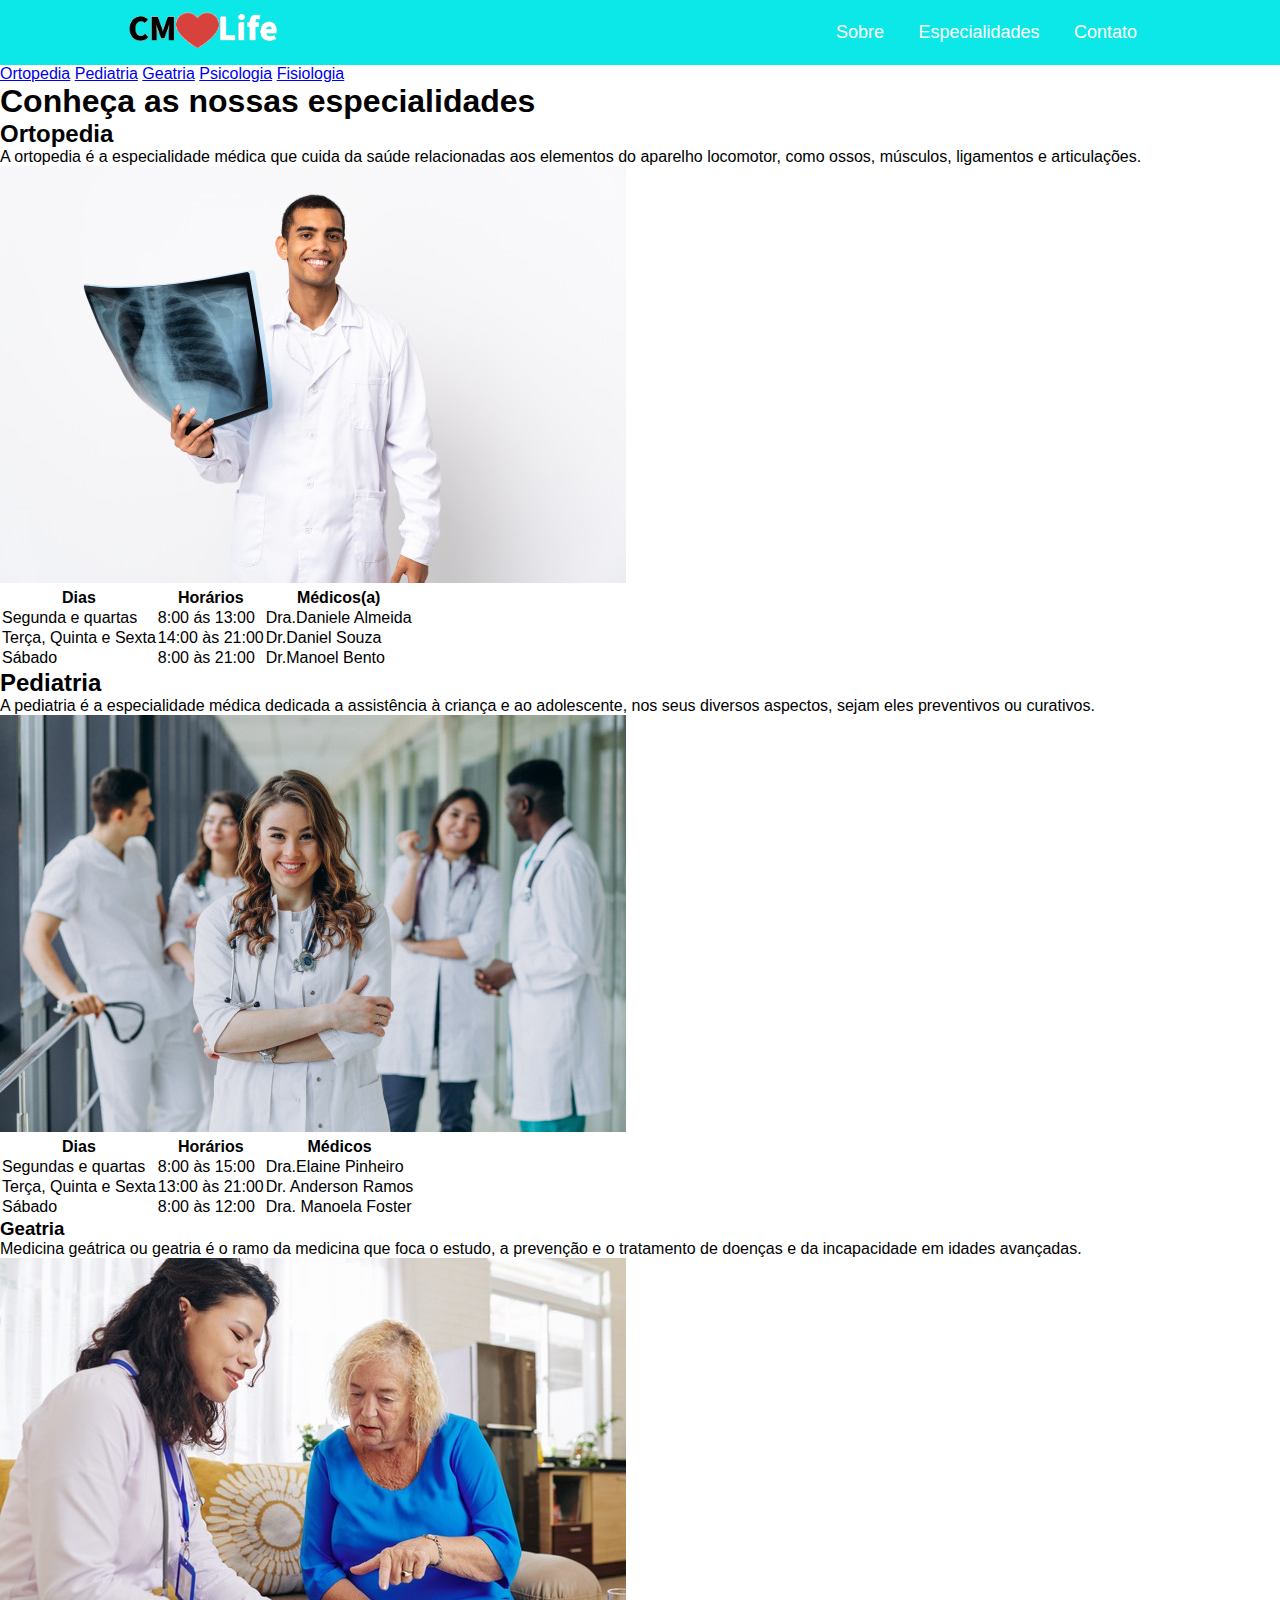
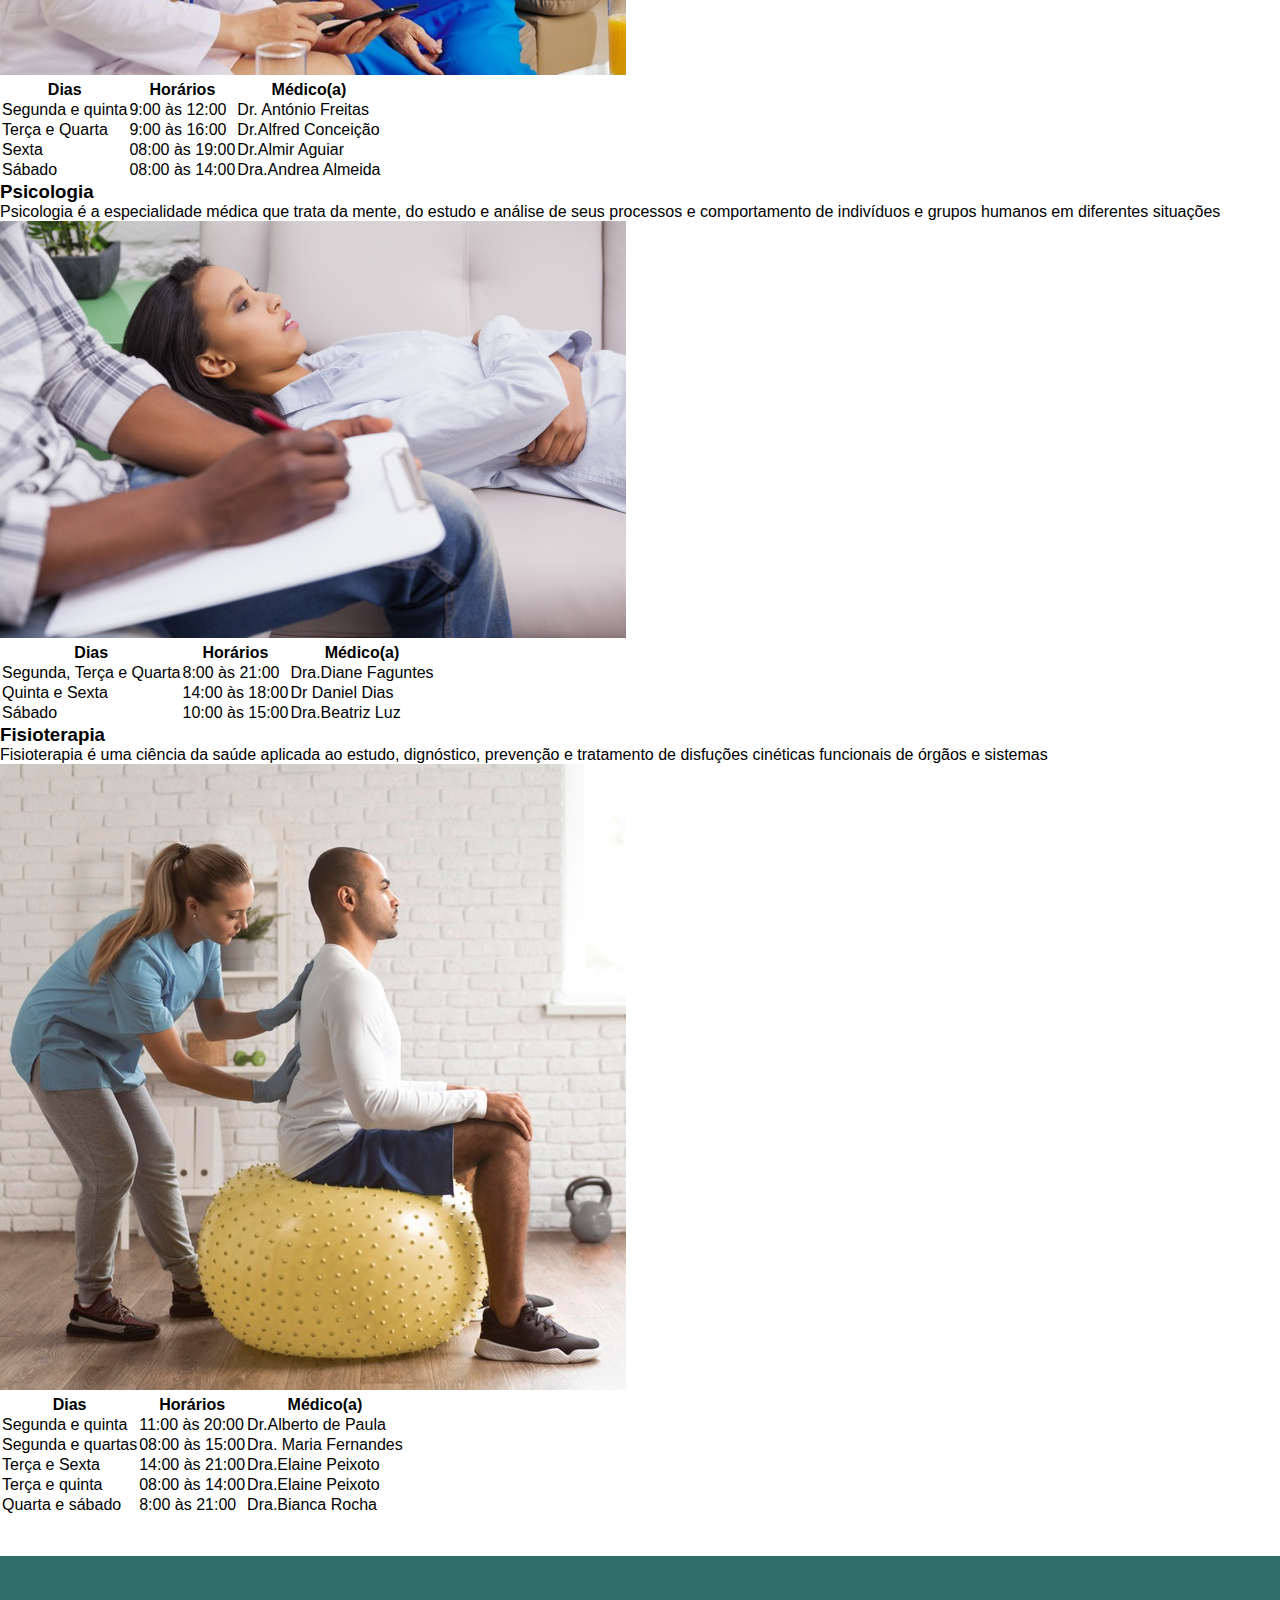
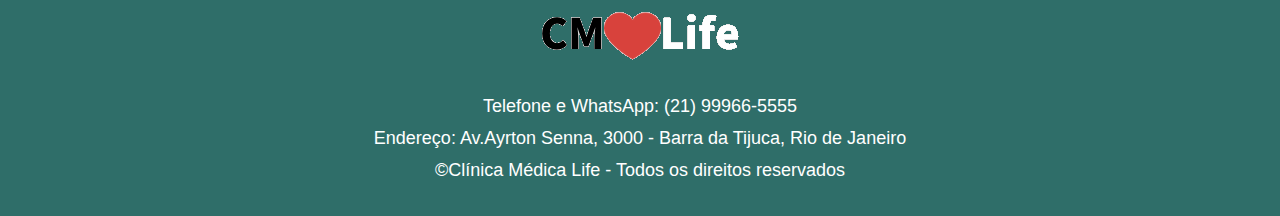
==== especialidade.html @ a94c8a84 "Já criado o arquivo especialifdades html e adicionado o css da página principal" ====
<!DOCTYPE html>
<html lang="en">
<head>
    <meta charset="UTF-8">
    <link rel="stylesheet" href="./css/estilos.css">
    <meta http-equiv="X-UA-Compatible" content="IE=edge">
    <meta name="viewport" content="width=device-width, initial-scale=1.0">
    <title>CMLIFE - Especialidades</title>
</head>
<body>
    <header class="tag_principal topo">
        <div class="secao_limitada div_topo">
            <a href="index.html"><img src="./assets/logo.png" alt="Logo da página inicial"></a>
            <nav class="links_topo">
                <a href="index.html#sobre">Sobre</a>
                <a href="especialidade.html.html">Especialidades</a>
                <a href="index.html#contato">Contato</a>
            </nav>
        </div>
        </header>
    <main>
        <section>
            <div>
                <nav>
                    <a href="#ortopedia">Ortopedia</a>
                    <a href="#pediatria">Pediatria</a>
                    <a href="#geatria">Geatria</a>
                    <a href="#psicologia">Psicologia</a>
                    <a href="#fisiologia">Fisiologia</a>
                </nav>
                <h1>Conheça as nossas especialidades</h1>
            </div>
        </section>
        <section id="ortopedia">
            <div>
                <h2>Ortopedia</h2>
                <p>A ortopedia é a especialidade médica que cuida da saúde relacionadas aos elementos do aparelho locomotor, como ossos, músculos, ligamentos e articulações.</p>
            </div>
            <img src="./assets/ortopedia.png" alt="">
            <table>
            <thead>
               <tr>
                <th>Dias</th>
                <th>Horários</th>
                <th>Médicos(a)</th>
               </tr>
            </thead>
            <tbody>
                <tr>
                    <td>Segunda e quartas</td>
                    <td>8:00 ás 13:00</td>
                    <td>Dra.Daniele Almeida</td>
                </tr>
                <tr>
                    <td>Terça, Quinta e Sexta</td>
                    <td>14:00 às 21:00</td>
                    <td>Dr.Daniel Souza</td>
                </tr>
                <tr>
                    <td>Sábado</td>
                    <td>8:00 às 21:00</td>
                    <td>Dr.Manoel Bento</td>
                </tr>
            </tbody>
            </table>
        </section>
        <section id="pediatria">
            <div>
                <h2>Pediatria</h2>
                <p>A pediatria é a especialidade médica dedicada a assistência à criança e ao adolescente, nos seus diversos aspectos, sejam eles preventivos ou curativos.</p>
            </div>
            <div>
                <img src="./assets/pediatra2.png" alt="">
            <table>
                <thead>
                    <tr>
                        <th>Dias</th>
                        <th>Horários</th>
                        <th>Médicos</th>
                    </tr>
                </thead>
                <tbody>
                    <tr>
                        <td>Segundas e quartas</td>
                        <td>8:00 às 15:00</td>
                        <td>Dra.Elaine Pinheiro</td>
                    </tr>
                    <tr>
                        <td>Terça, Quinta e Sexta</td>
                        <td>13:00 às 21:00</td>
                        <td>Dr. Anderson Ramos</td>
                    </tr>
                    <tr>
                        <td>Sábado</td>
                        <td>8:00 às 12:00</td>
                        <td>Dra. Manoela Foster</td>
                    </tr>
                </tbody>
            </table>
            </div>
        </section>
        <section id="geatria">
            <div>
                <h3>Geatria</h3>
                <p>Medicina geátrica ou geatria é o ramo da medicina que foca o estudo, a prevenção e o tratamento de doenças  e da incapacidade em idades avançadas.</p>
            </div>
            <div>
                <img src="./assets/geriatra.png" alt="">
                <table>
                    <thead>
                        <tr>
                            <th>Dias</th>
                            <th>Horários</th>
                            <th>Médico(a)</th>
                        </tr>
                    </thead>
                    <tbody>
                        <tr>
                            <td>Segunda e quinta</td>
                            <td>9:00 às 12:00</td>
                            <td>Dr. António Freitas</td>
                        </tr>
                        <tr>
                            <td>Terça e Quarta</td>
                            <td>9:00 às 16:00</td>
                            <td>Dr.Alfred Conceição</td>
                        </tr>
                        <tr>
                            <td>Sexta</td>
                            <td>08:00 às 19:00</td>
                            <td>Dr.Almir Aguiar</td>
                        </tr>
                        <tr>
                            <td>Sábado</td>
                            <td>08:00 às 14:00</td>
                            <td>Dra.Andrea Almeida</td>
                        </tr>
                    </tbody>
                </table>
            </div>
        </section>
        <section id="psicologia">
            <div>
                <h3>Psicologia</h3>
                <p>Psicologia é a especialidade médica que trata da mente, do estudo e análise de seus processos e comportamento de indivíduos e grupos humanos em diferentes situações</p>
            </div>
            <div>
                <img src="./assets/psicologo.png" alt="">
            <table>
                <thead>
                    <tr>
                        <th>Dias</th>
                        <th>Horários</th>
                        <th>Médico(a)</th>
                    </tr>
                </thead>
                <tbody>
                    <tr>
                    <td>Segunda, Terça e Quarta</td>
                    <td>8:00 às 21:00</td>
                    <td>Dra.Diane Faguntes</td>
                    </tr>
                    <tr>
                        <td>Quinta e Sexta</td>
                        <td>14:00 às 18:00</td>
                        <td>Dr Daniel Dias</td>
                    </tr>
                    <tr>
                        <td>Sábado</td>
                        <td>10:00 às 15:00</td>
                        <td>Dra.Beatriz Luz</td>
                    </tr>
                </tbody>
            </table>
            </div>       
        </section>
        <section id="fisioterapia">
            <div>
                <h3>Fisioterapia</h3>
                <p>Fisioterapia é uma ciência da saúde aplicada ao estudo, dignóstico, prevenção e tratamento de disfuções cinéticas funcionais de órgãos e sistemas</p>
            </div>
            <div>
                <img src="./assets/fisioterapia.png" alt="">
                <table>
                    <thead>
                        <tr>
                            <th>Dias</th>
                            <th>Horários</th>
                            <th>Médico(a)</th>
                        </tr>
                    </thead>
                    <tbody>
                        <tr>
                            <td>Segunda e quinta</td>
                            <td>11:00 às 20:00</td>
                            <td>Dr.Alberto de Paula</td>
                        </tr>
                        <tr>
                            <td>Segunda e quartas</td>
                            <td>08:00 às 15:00</td>
                            <td>Dra. Maria Fernandes</td>
                        </tr>
                        <tr>
                            <td>Terça e Sexta</td>
                            <td>14:00 às 21:00</td>
                            <td>Dra.Elaine Peixoto</td>
                        </tr>
                        <tr>
                            <td>Terça e quinta</td>
                            <td>08:00 às 14:00</td>
                            <td>Dra.Elaine Peixoto</td>
                        </tr>
                        <tr>
                            <td>Quarta e sábado</td>
                            <td>8:00 às 21:00</td>
                            <td>Dra.Bianca Rocha</td>
                        </tr>
                    </tbody>
                </table>
            </div>
        </section>
    </main>
    <footer id="footer" class="tag_principal sobre">
        <div class="secao_limitada">
         <img src="./assets/logo.png" alt="">
         <div>
             <p>Telefone e WhatsApp: (21) 99966-5555</p>
             <p>Endereço: Av.Ayrton Senna, 3000 - Barra da Tijuca, Rio de Janeiro</p>
             <p>&copy;Clínica Médica Life - Todos os direitos reservados</p>
         </div>
        </div>
     </footer>
</body>
</html>
---- css/estilos.css ----
* {
    margin: 0;
    padding: 0;
    box-sizing: border-box;
}

body {
    font-family: 'Source Prop', sans-serif;
}

.tag_principal {
    width: 100%;
    height: auto;
}

.secao_limitada {
    max-width: 1024px;
    width: 100%;
    height: auto;
    margin: auto;
    padding: 30px 0;
}

.lonks_topo {
    margin-left: 15px;
    padding: 10px;
}

.topo {
    height: 65px;
    background-color: rgb(12, 231, 231);
}

.links_topo a {
    text-decoration: none;
    color: #fff;
    padding: 0 15px;
    font-size: 18px;
}

.links_topo a:hover {
    color: #3355;
    transition: 20ms;
}

.div_topo {
    display: flex;
    justify-content: space-between;
    align-items: center;
    flex-direction: row;
    height: 100%;
}

.div_topo img {
    width: 150px;
}

.secao_capa {
    background-image: url("../assets/recepcao.png");
    width: 100%;
    height: 400px;
    background-repeat: no-repeat;
    background-size: cover;
    background-position: center center;
}


.secao_capa div {
    height: 100%;
    width: 100%;
    display: flex;
    align-items: center;
}

.secao_capa h1 {
    max-width: 600px;
    font-size: 42px;
    text-transform: uppercase;
    color: #ece7e7;
    text-shadow: 1px 1px 5px #939393;
}

#sobre {
    display: flex;
    flex-direction: column;
    justify-content: center;
    align-items: center;
}

.sobre_atendimento {
    width: 100%;
    height: auto;
    padding: 40px 0;
    display: flex;
}

.centraliza {
    text-align: center;
}

.centraliza a {
    padding: 15px;
    background-color: rgb(37, 226, 163);
    color: #fff;
    border-radius: 5px;
    font-size: 16px;
    text-transform: uppercase;
    text-decoration: none;
}

.detalhes_clinica {
    display: flex;
    flex-direction: column;
    justify-content: start;
    align-items: center;
}
.detalhes_clinica h3 {
    font-size: 22px;
    text-transform: uppercase;
    text-align: justify;
    font-weight: 300;
    margin: 15px 0;
}

.sobre {
    margin: 40px 0;
    width: 100%;
    text-align: center;
}

.sobre p {
   max-width: 800px;
    margin: auto;
    font-size: 18px;
    line-height: 32px;
}

.sobre h2 {
    font-size: 28px;
    margin-bottom: 20px;

}

.servicos {
    width: 100%;
    height: 300px;
    display: flex;
    flex-direction: row;
    align-items: center;
    margin-bottom: 15px;
}

.background img{
background-color: rgb(50, 214, 214);
}

.servicos figure {
    width: calc(100% / 3);
    margin: 0 10px;
    box-shadow: 2px 2px 5px #939393;
    text-align: center;
}

figcaption {
    padding: 10px;
    font-size:  18px;
    text-transform: uppercase;
}

.servicos img {
    width: 100%;
    height: 100%;
}

#footer {
    background-color: rgb(47, 110, 105);
    padding-bottom: 0;
    margin-bottom: 0;
    color: #fff;
}

@media (min-width: 426px) and (max-width: 768px){
    .topo {
        height: 150px;
        padding: 10px;
    }

    .div_topo {
        display: flex;
        flex-direction: column;
        align-items: center;
        justify-content: center;
        height: 100%;
    }

    .links_topo {
        height: 50px;
        width: 100%;
        border-top: 1px solid #939393;
        display: flex;
        align-items: center;
        justify-content: space-around;
        flex-direction: row;
        padding: 10px;
    }
    .links_topo a {
        font-size: 20px;
        padding: 10px;
    }

    .secao_capa {
        width: 100%;
        height: 300px;
    }

    .secao_capa h1 {
        font-size: 28px;
    }

    .sobre p {
        font-size: 18px;
    }

    .sobre h2 {
        font-size: 22px;
    }

    .servicos {
        display: flex;
        flex-direction: row;
        flex-wrap: wrap;
        justify-content: center;
        width: 100%;
        height: max-content;
        margin-bottom: 40px;
    }

    .servicos figure {
        width: 90%;
        height: 300px;
        margin: 15px 0;
    }

    .centraliza a {
        font-size: 12px;
    }

    figcaption {
        width: 100%;
        font-size: 14px;
        padding: 5px;
    }

    .sobre_atendimento {
        margin: 20px 0;
    }

    .sobre_atendimento img {
        display: none;
    }

    .sobre_atendimento h3 {
        font-size: 20px;
    }

    .sobre_atendimento ul {
        font-size: 17px;
    }

    .detalhes_clinica {
        width: 100%;
        margin: 20px 0 ;

    }

   /* #contato {
        margin-top: 850px;
    }*/
}

@media (max-width: 425px){
    .topo {
        height: 100px;
        padding: 5px;
    }

    .div_topo {
        display: flex;
        flex-direction: column;
        align-items: center;
        justify-content: center;
        height: 100%;
    }

    .secao_limitada {
        width: 100%;
        height: auto;
        padding: 6px 0;
    }

    .div_topo img {
        width: 80px;
    }

    .links_topo {
        height: 50%;
        width: 100%;
        border-top: 1px solid #939393;
        display: flex;
        align-items: center;
        justify-content: space-around;
        padding: 10px;
    }
    .links_topo a {
        font-size: 14px;
        padding: 10px;
    }

    .secao_capa {
        width: 100%;
        height: 200px;
    }

    .secao_capa h1 {
        font-size: 20px;
    }

    .sobre p {
        font-size: 14px;
    }

    .sobre h2 {
        font-size: 16px;
    }

    .servicos {
        display: flex;
        flex-direction: column;
        width: 100%;
        height: max-content;
        margin-bottom: 40px;
    }

    .servicos figure {
        width: 90%;
        height: 200px;
        margin: 15px 0;
    }

    figcaption {
        width: 100%;
        font-size: 14px;
        padding: 5px;
    }

    .sobre_atendimento {
        margin: 20px 0;
    }

    .sobre_atendimento img {
        display: none;
    }

    .sobre_atendimento h3 {
        font-size: 14px;
    }

    .centraliza a {
        font-size: 14px;
    }

    .sobre_atendimento ul {
        font-size: 13px;
    }

    .detalhes_clinica {
        width: 100%;
        margin: 20px 0 ;

    }

}
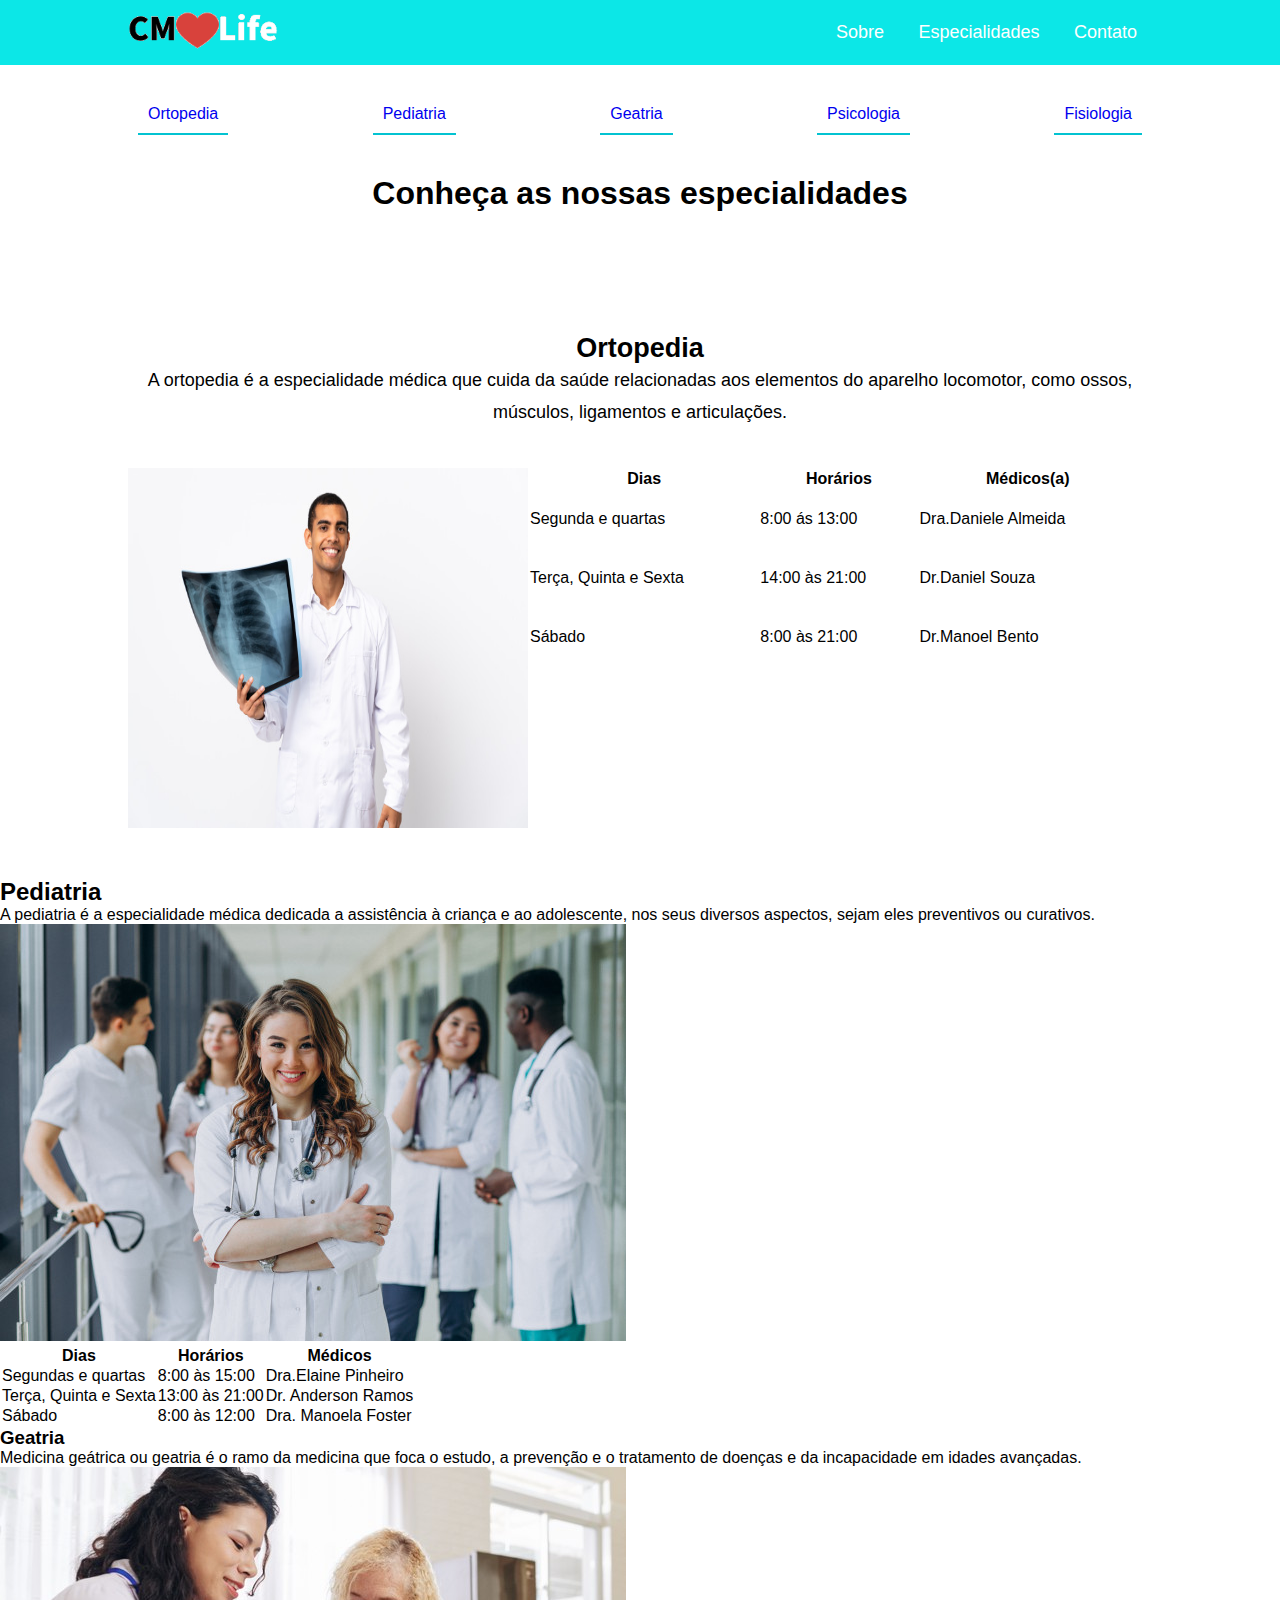
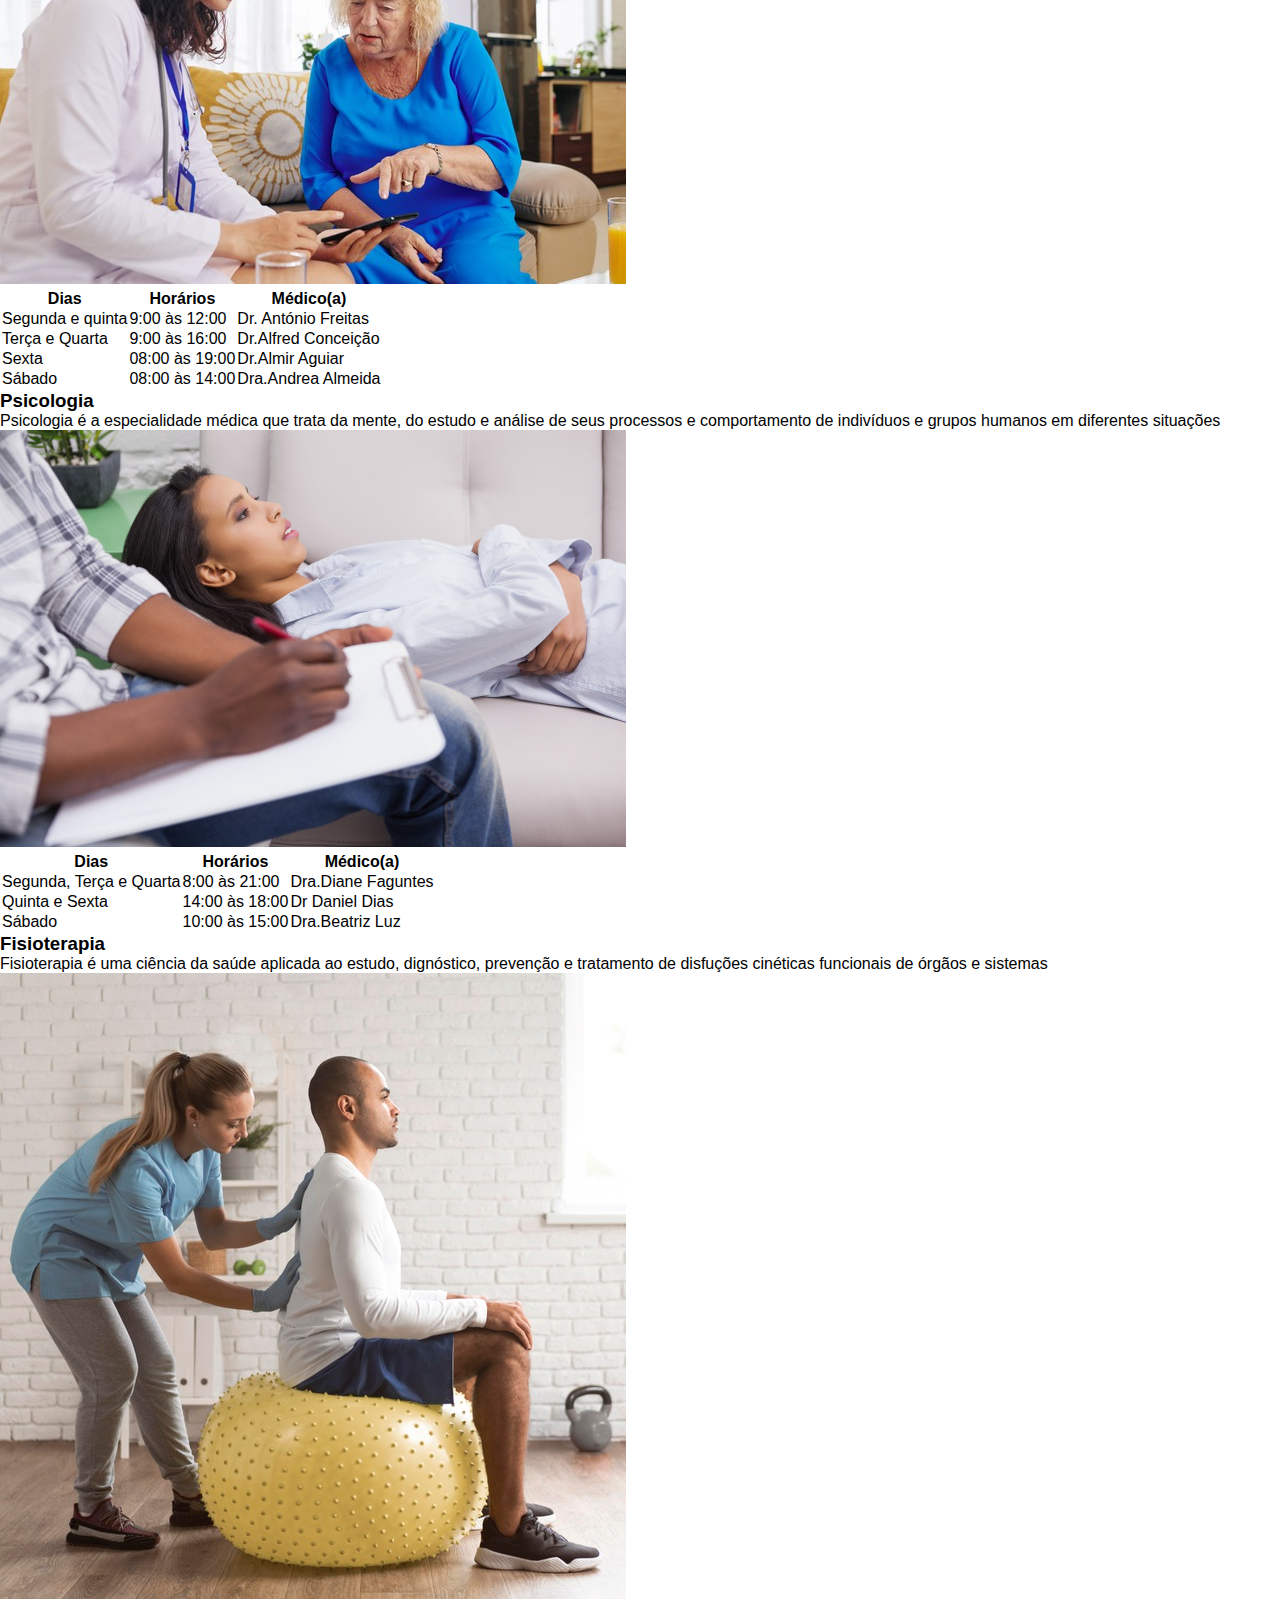
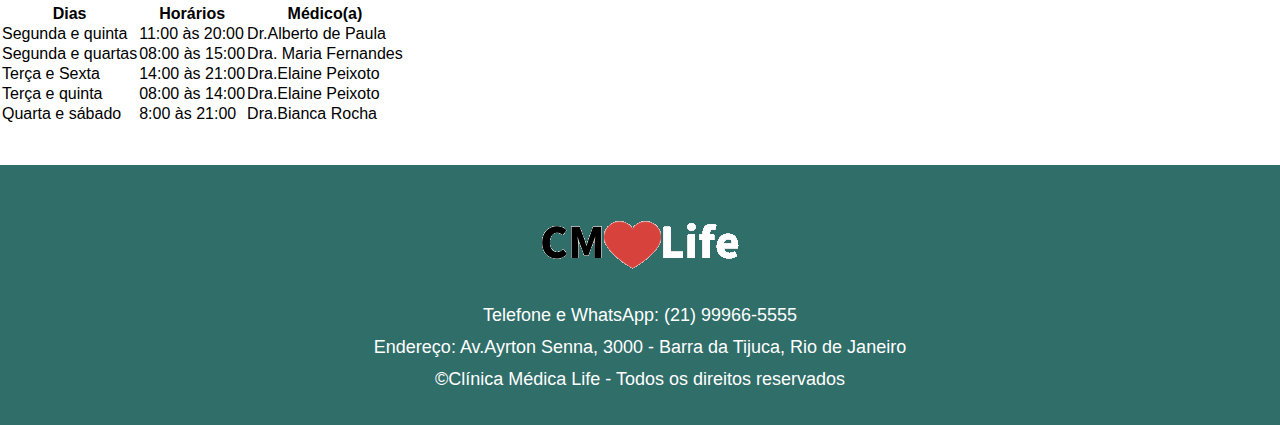
==== commit 383f210f: "Adicionei as tabelas e agora estilizando tabelas" ====
--- a/especialidade.html
+++ b/especialidade.html
@@ -3,6 +3,7 @@
 <head>
     <meta charset="UTF-8">
     <link rel="stylesheet" href="./css/estilos.css">
+    <link rel="stylesheet" href="./css/especialidade.css">
     <meta http-equiv="X-UA-Compatible" content="IE=edge">
     <meta name="viewport" content="width=device-width, initial-scale=1.0">
     <title>CMLIFE - Especialidades</title>
@@ -20,8 +21,8 @@
         </header>
     <main>
         <section>
-            <div>
-                <nav>
+            <div class="secao_limitada secao_limitado">
+                <nav class="link_esp">
                     <a href="#ortopedia">Ortopedia</a>
                     <a href="#pediatria">Pediatria</a>
                     <a href="#geatria">Geatria</a>
@@ -31,14 +32,15 @@
                 <h1>Conheça as nossas especialidades</h1>
             </div>
         </section>
-        <section id="ortopedia">
-            <div>
+        <section class="secao_limitada" id="ortopedia">
+            <div id="ortopedias">
                 <h2>Ortopedia</h2>
                 <p>A ortopedia é a especialidade médica que cuida da saúde relacionadas aos elementos do aparelho locomotor, como ossos, músculos, ligamentos e articulações.</p>
             </div>
+            <div class="sobre_atendimento" id="atendimento_ortopedia">
             <img src="./assets/ortopedia.png" alt="">
-            <table>
-            <thead>
+            <table style="width: 610px;">
+            <thead >
                <tr>
                 <th>Dias</th>
                 <th>Horários</th>
@@ -63,6 +65,7 @@
                 </tr>
             </tbody>
             </table>
+        </div>
         </section>
         <section id="pediatria">
             <div>
--- a/css/especialidade.css
+++ b/css/especialidade.css
@@ -0,0 +1,55 @@
+.secao_limitado .link_esp a{
+    padding: 10px;
+    margin: 15px 0;
+    border-bottom: 2px solid rgb(3, 195, 209);
+    text-decoration: none;
+
+}
+
+.secao_limitado .link_esp {
+    width: 100%;
+    height: 40px;
+    padding: 10px;
+    margin: auto;
+    text-align: center;
+    display: flex;
+    justify-content: space-between;
+    align-items: center;
+}
+
+.secao_limitado {
+    text-align: center;
+}
+
+.secao_limitado h1{
+    padding: 40px 0;
+}
+
+#ortopedias {
+    width: 100%;
+    height: auto;
+    padding: 20px 0;
+    text-align: center;
+    font-size: 18px;
+    line-height: 32px;
+}
+
+#atendimento_ortopedia {
+    padding: 20px 0;
+    width: 100%;
+    height: 400px;
+    box-sizing: border-box;
+
+}
+
+#atendimento_ortopedia img{
+    height: 100%;
+    max-width: 400px;
+}
+
+#atendimento_ortopedia table {
+    height: 200px;
+}
+
+
+
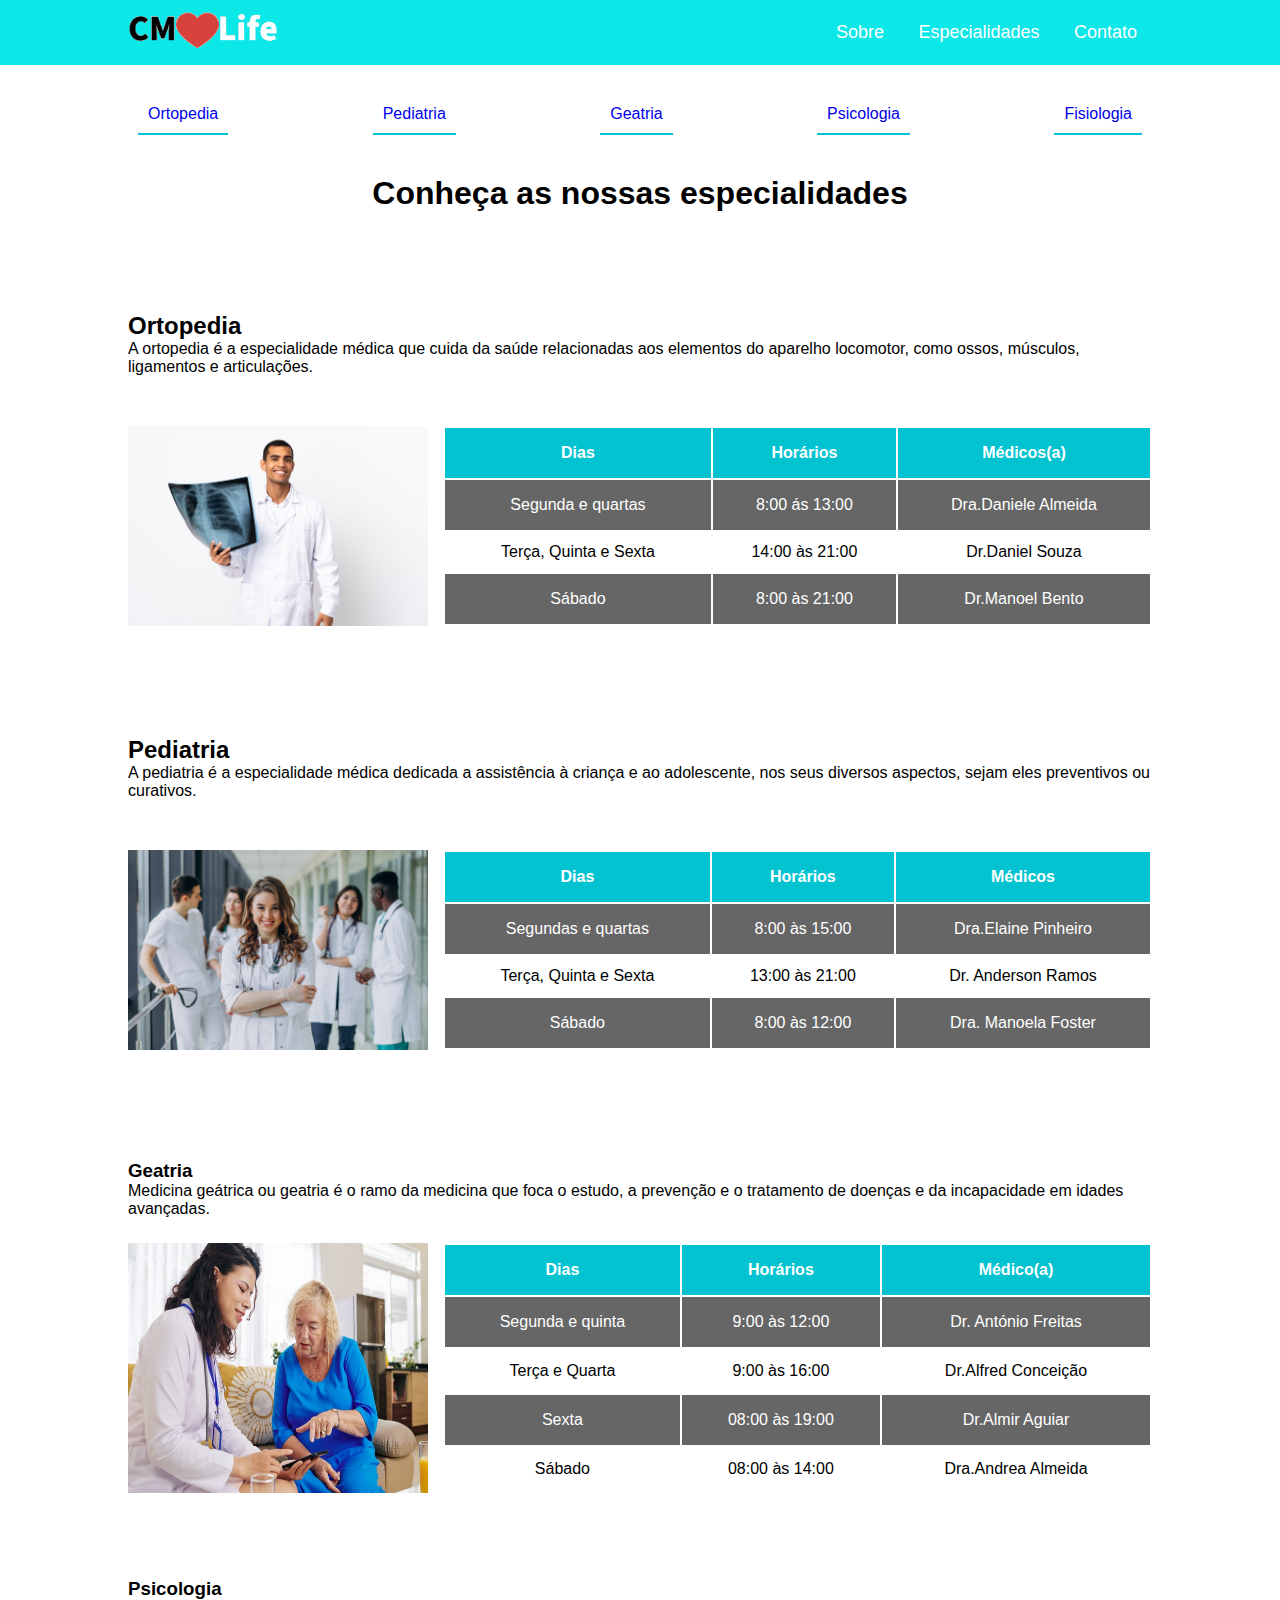
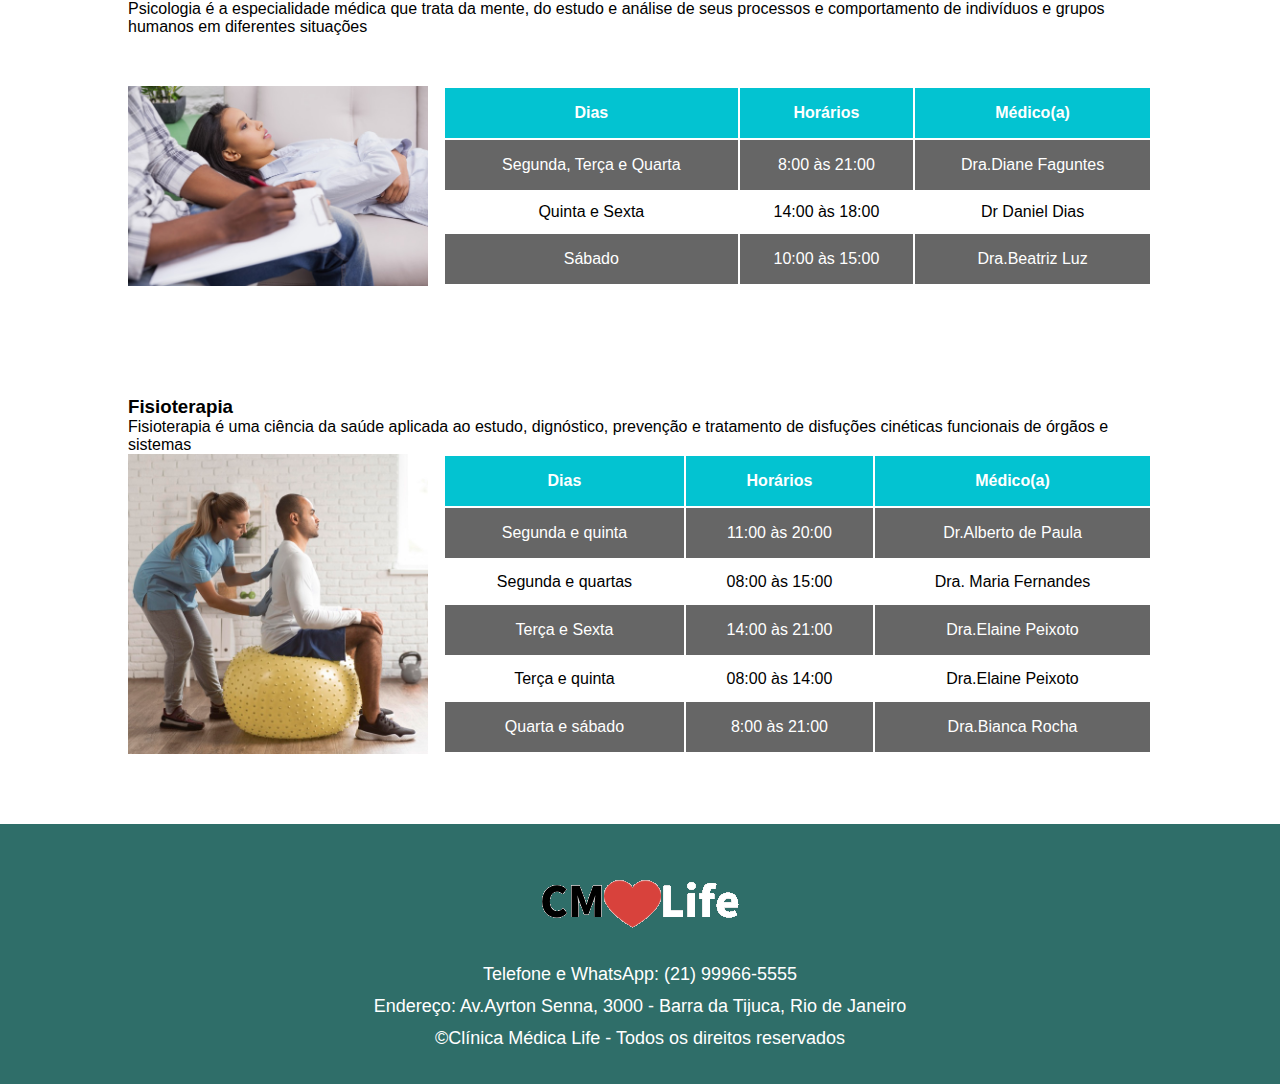
==== commit 21cea0d4: "Troque o id ortopedias para ser class ortopedias como consequència o meu código bogou, Alterei tambe" ====
--- a/especialidade.html
+++ b/especialidade.html
@@ -33,13 +33,13 @@
             </div>
         </section>
         <section class="secao_limitada" id="ortopedia">
-            <div id="ortopedias">
+            <div clss="ortopedias">
                 <h2>Ortopedia</h2>
                 <p>A ortopedia é a especialidade médica que cuida da saúde relacionadas aos elementos do aparelho locomotor, como ossos, músculos, ligamentos e articulações.</p>
             </div>
-            <div class="sobre_atendimento" id="atendimento_ortopedia">
+            <div class="sobre_atendimento atendimento">
             <img src="./assets/ortopedia.png" alt="">
-            <table style="width: 610px;">
+            <table>
             <thead >
                <tr>
                 <th>Dias</th>
@@ -67,12 +67,12 @@
             </table>
         </div>
         </section>
-        <section id="pediatria">
-            <div>
+        <section class="secao_limitada" id="pediatria">
+            <div clss="ortopedias">
                 <h2>Pediatria</h2>
                 <p>A pediatria é a especialidade médica dedicada a assistência à criança e ao adolescente, nos seus diversos aspectos, sejam eles preventivos ou curativos.</p>
             </div>
-            <div>
+            <div class="sobre_atendimento atendimento">
                 <img src="./assets/pediatra2.png" alt="">
             <table>
                 <thead>
@@ -102,14 +102,14 @@
             </table>
             </div>
         </section>
-        <section id="geatria">
-            <div>
+        <section class="secao_limitada" id="geatria">
+            <div clss="ortopedias">
                 <h3>Geatria</h3>
                 <p>Medicina geátrica ou geatria é o ramo da medicina que foca o estudo, a prevenção e o tratamento de doenças  e da incapacidade em idades avançadas.</p>
             </div>
-            <div>
-                <img src="./assets/geriatra.png" alt="">
-                <table>
+            <div class="sobre_atendimento atendimento">
+                <img id="img_men" src="./assets/geriatra.png" alt="">
+                <table id="tabela_pouco_maior">
                     <thead>
                         <tr>
                             <th>Dias</th>
@@ -142,12 +142,12 @@
                 </table>
             </div>
         </section>
-        <section id="psicologia">
-            <div>
+        <section class="secao_limitada"  id="psicologia">
+            <div clss="ortopedias">
                 <h3>Psicologia</h3>
                 <p>Psicologia é a especialidade médica que trata da mente, do estudo e análise de seus processos e comportamento de indivíduos e grupos humanos em diferentes situações</p>
             </div>
-            <div>
+            <div class="sobre_atendimento atendimento">
                 <img src="./assets/psicologo.png" alt="">
             <table>
                 <thead>
@@ -177,14 +177,14 @@
             </table>
             </div>       
         </section>
-        <section id="fisioterapia">
-            <div>
+        <section class="secao_limitada" id="fisioterapia">
+            <div clss="ortopedias">
                 <h3>Fisioterapia</h3>
                 <p>Fisioterapia é uma ciência da saúde aplicada ao estudo, dignóstico, prevenção e tratamento de disfuções cinéticas funcionais de órgãos e sistemas</p>
             </div>
-            <div>
-                <img src="./assets/fisioterapia.png" alt="">
-                <table>
+            <div class="sobre_atendimento atendimento">
+                <img id="img_max" src="./assets/fisioterapia.png" alt="">
+                <table id="tabela_maior">
                     <thead>
                         <tr>
                             <th>Dias</th>
--- a/css/especialidade.css
+++ b/css/especialidade.css
@@ -25,7 +25,7 @@
     padding: 40px 0;
 }
 
-#ortopedias {
+.ortopedias {
     width: 100%;
     height: auto;
     padding: 20px 0;
@@ -34,22 +34,65 @@
     line-height: 32px;
 }
 
-#atendimento_ortopedia {
+.atendimento {
     padding: 20px 0;
     width: 100%;
-    height: 400px;
+    height: 300px;
     box-sizing: border-box;
+    display: flex;
+    align-items: center;
 
 }
 
-#atendimento_ortopedia img{
-    height: 100%;
-    max-width: 400px;
+.atendimento img{
+    height: 200px;
+    max-width: 300px;
 }
 
-#atendimento_ortopedia table {
+.atendimento table {
     height: 200px;
 }
 
+table {
+    height: 200px;
+    width: 710px;
+    text-align: center;
+    margin-left: 15px;
+}
+
+thead {
+    width: 100%;
+    height: 50px;
+    background-color: rgb(3, 195, 209);
+    color: #FFF;
+}
+
+tbody {
+    width: 100%;
+    height: 100px;
+}
+
+tbody tr:nth-of-type(odd){
+    height: 50px;
+    width: 33%;
+    background-color: #666;
+    color: #FFF;
+}
+
+#tabela_pouco_maior{
+    height: 250px;
+}
+
+#tabela_maior {
+    height: 300px;
+}
+
+#img_men {
+   height: 250px;
+}
+
+#img_max {
+    height: 300px;
+}
 
 
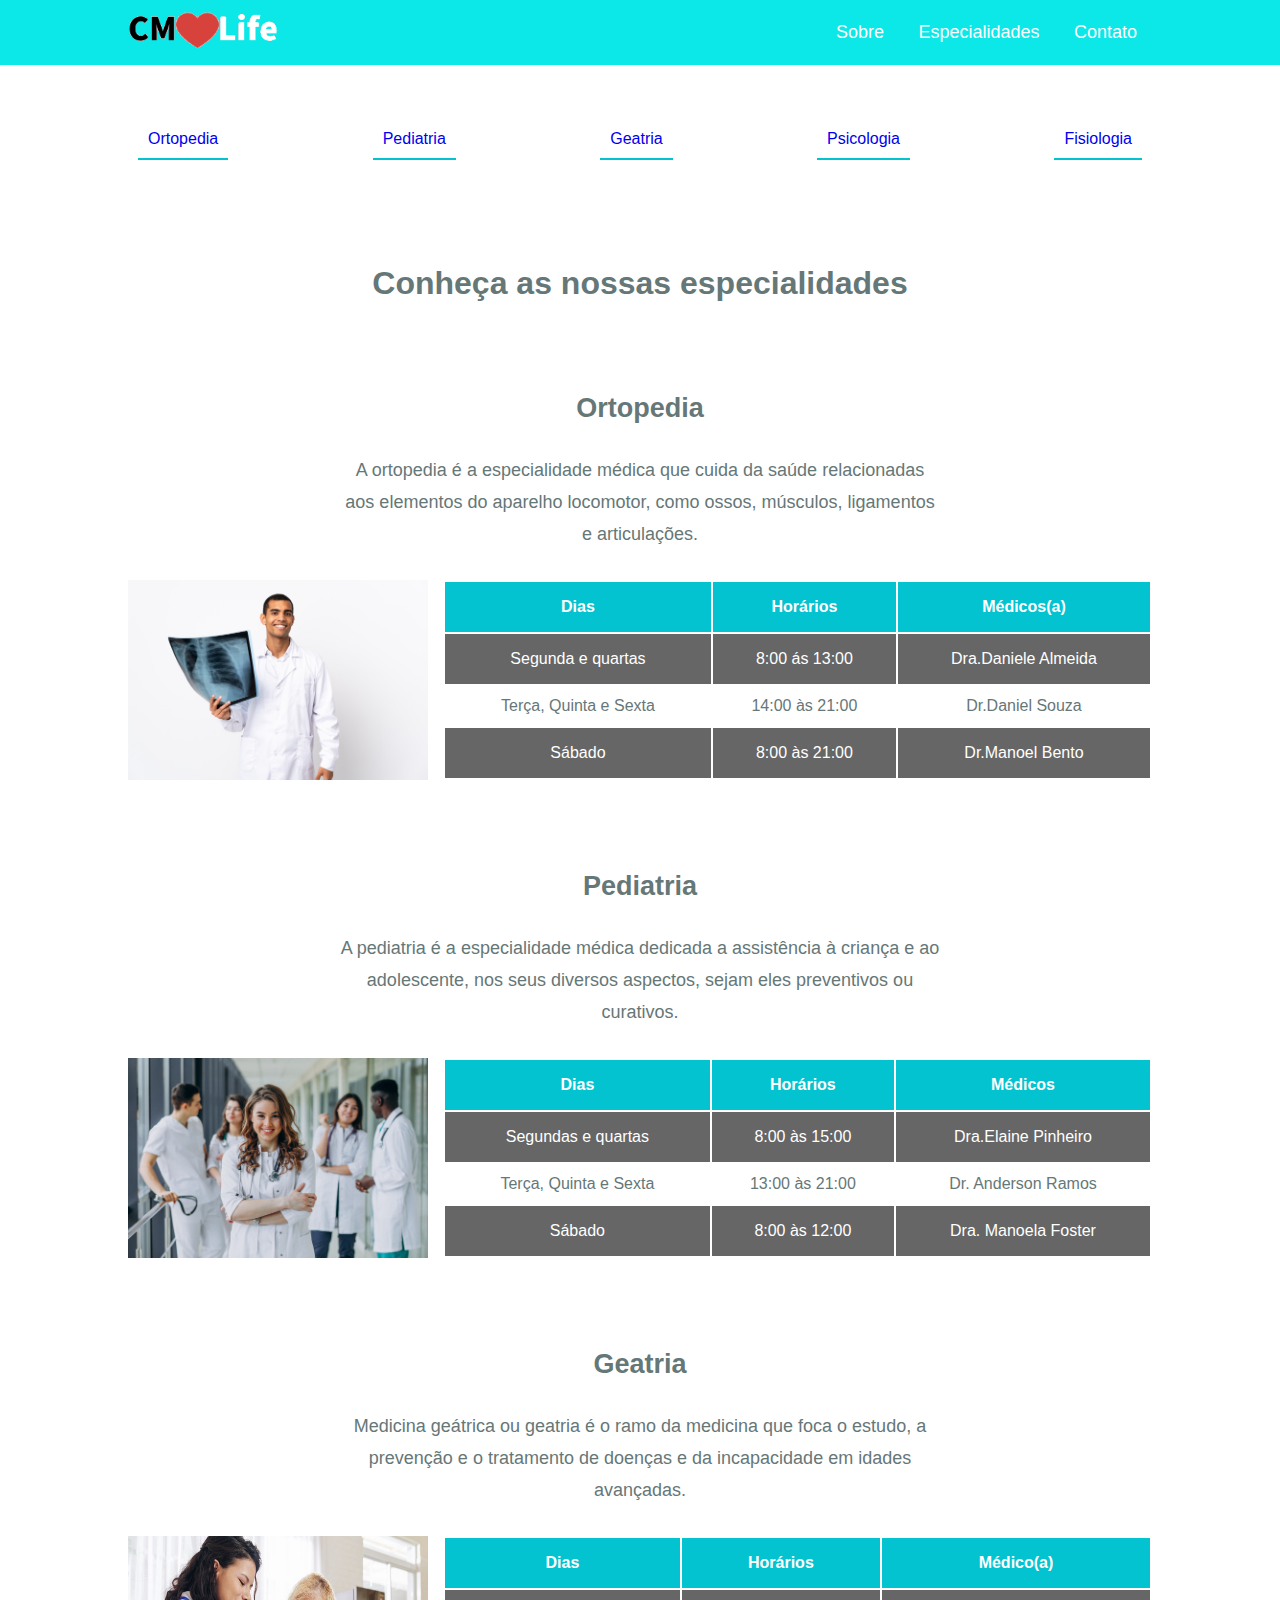
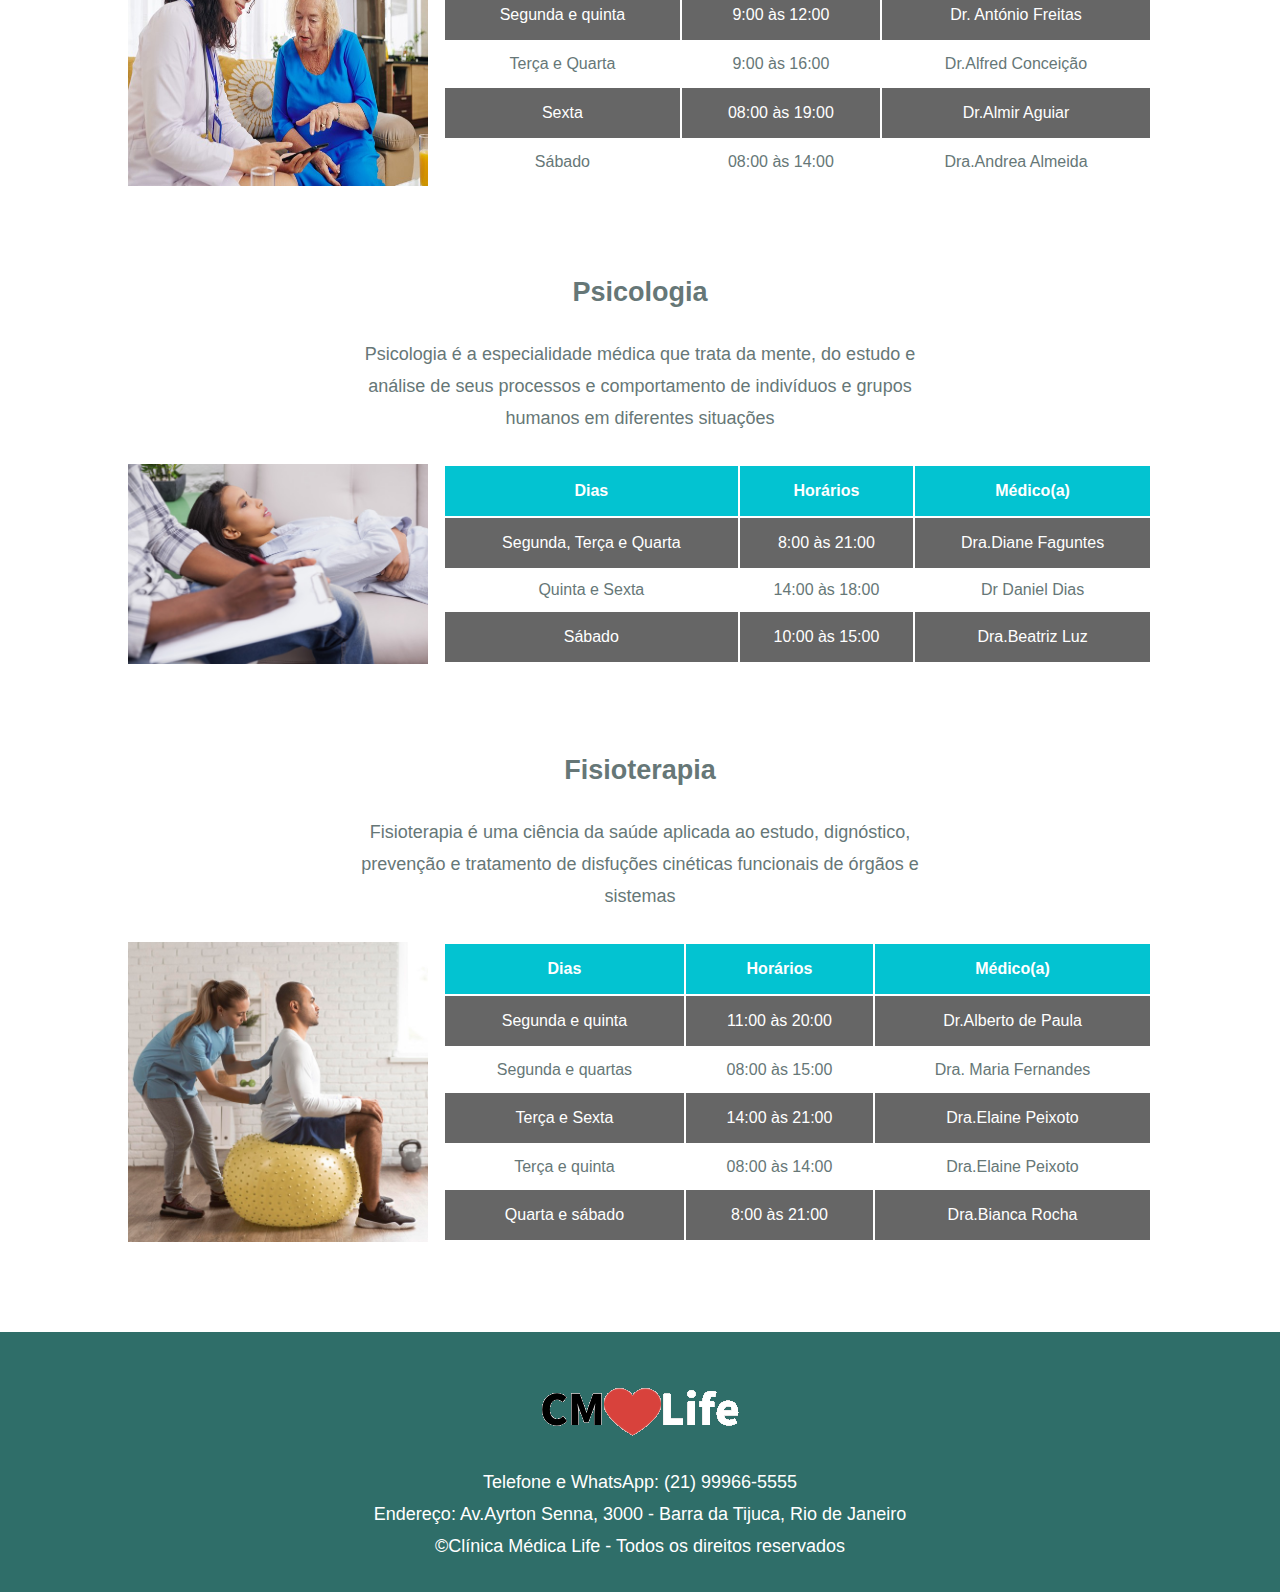
==== commit 915e15da: "Corrigi o padding da secao limitada e da ortopedias." ====
--- a/especialidade.html
+++ b/especialidade.html
@@ -33,7 +33,7 @@
             </div>
         </section>
         <section class="secao_limitada" id="ortopedia">
-            <div clss="ortopedias">
+            <div class="ortopedias">
                 <h2>Ortopedia</h2>
                 <p>A ortopedia é a especialidade médica que cuida da saúde relacionadas aos elementos do aparelho locomotor, como ossos, músculos, ligamentos e articulações.</p>
             </div>
@@ -68,7 +68,7 @@
         </div>
         </section>
         <section class="secao_limitada" id="pediatria">
-            <div clss="ortopedias">
+            <div class="ortopedias">
                 <h2>Pediatria</h2>
                 <p>A pediatria é a especialidade médica dedicada a assistência à criança e ao adolescente, nos seus diversos aspectos, sejam eles preventivos ou curativos.</p>
             </div>
@@ -103,8 +103,8 @@
             </div>
         </section>
         <section class="secao_limitada" id="geatria">
-            <div clss="ortopedias">
-                <h3>Geatria</h3>
+            <div class="ortopedias">
+                <h2>Geatria</h2>
                 <p>Medicina geátrica ou geatria é o ramo da medicina que foca o estudo, a prevenção e o tratamento de doenças  e da incapacidade em idades avançadas.</p>
             </div>
             <div class="sobre_atendimento atendimento">
@@ -143,8 +143,8 @@
             </div>
         </section>
         <section class="secao_limitada"  id="psicologia">
-            <div clss="ortopedias">
-                <h3>Psicologia</h3>
+            <div class="ortopedias">
+                <h2>Psicologia</h2>
                 <p>Psicologia é a especialidade médica que trata da mente, do estudo e análise de seus processos e comportamento de indivíduos e grupos humanos em diferentes situações</p>
             </div>
             <div class="sobre_atendimento atendimento">
@@ -178,8 +178,8 @@
             </div>       
         </section>
         <section class="secao_limitada" id="fisioterapia">
-            <div clss="ortopedias">
-                <h3>Fisioterapia</h3>
+            <div class="ortopedias">
+                <h2>Fisioterapia</h2>
                 <p>Fisioterapia é uma ciência da saúde aplicada ao estudo, dignóstico, prevenção e tratamento de disfuções cinéticas funcionais de órgãos e sistemas</p>
             </div>
             <div class="sobre_atendimento atendimento">
--- a/css/estilos.css
+++ b/css/estilos.css
@@ -6,6 +6,7 @@
 
 body {
     font-family: 'Source Prop', sans-serif;
+    color: #677;
 }
 
 .tag_principal {
--- a/css/especialidade.css
+++ b/css/especialidade.css
@@ -8,7 +8,7 @@
 
 .secao_limitado .link_esp {
     width: 100%;
-    height: 40px;
+    height: max-content;
     padding: 10px;
     margin: auto;
     text-align: center;
@@ -22,22 +22,32 @@
 }
 
 .secao_limitado h1{
-    padding: 40px 0;
+    padding: 20px 0;
+    margin-top: 60px;
 }
 
 .ortopedias {
     width: 100%;
     height: auto;
-    padding: 20px 0;
+    padding: 10px 0;
     text-align: center;
     font-size: 18px;
     line-height: 32px;
 }
 
+.ortopedias h2{
+    margin-bottom: 30px;
+}
+
+.ortopedias p {
+    max-width: 600px;
+    margin: auto;
+}
+
 .atendimento {
     padding: 20px 0;
     width: 100%;
-    height: 300px;
+    height: max-content;
     box-sizing: border-box;
     display: flex;
     align-items: center;
@@ -95,4 +105,18 @@
     height: 300px;
 }
 
+@media (max-width: 450px) {
+    .link_esp {
+        display: flex;
+        flex-wrap: wrap;
+        justify-content: space-between;
+        align-items: center;
+    }
 
+    .link_esp a {
+        padding: 2px;
+
+    }
+}
+
+
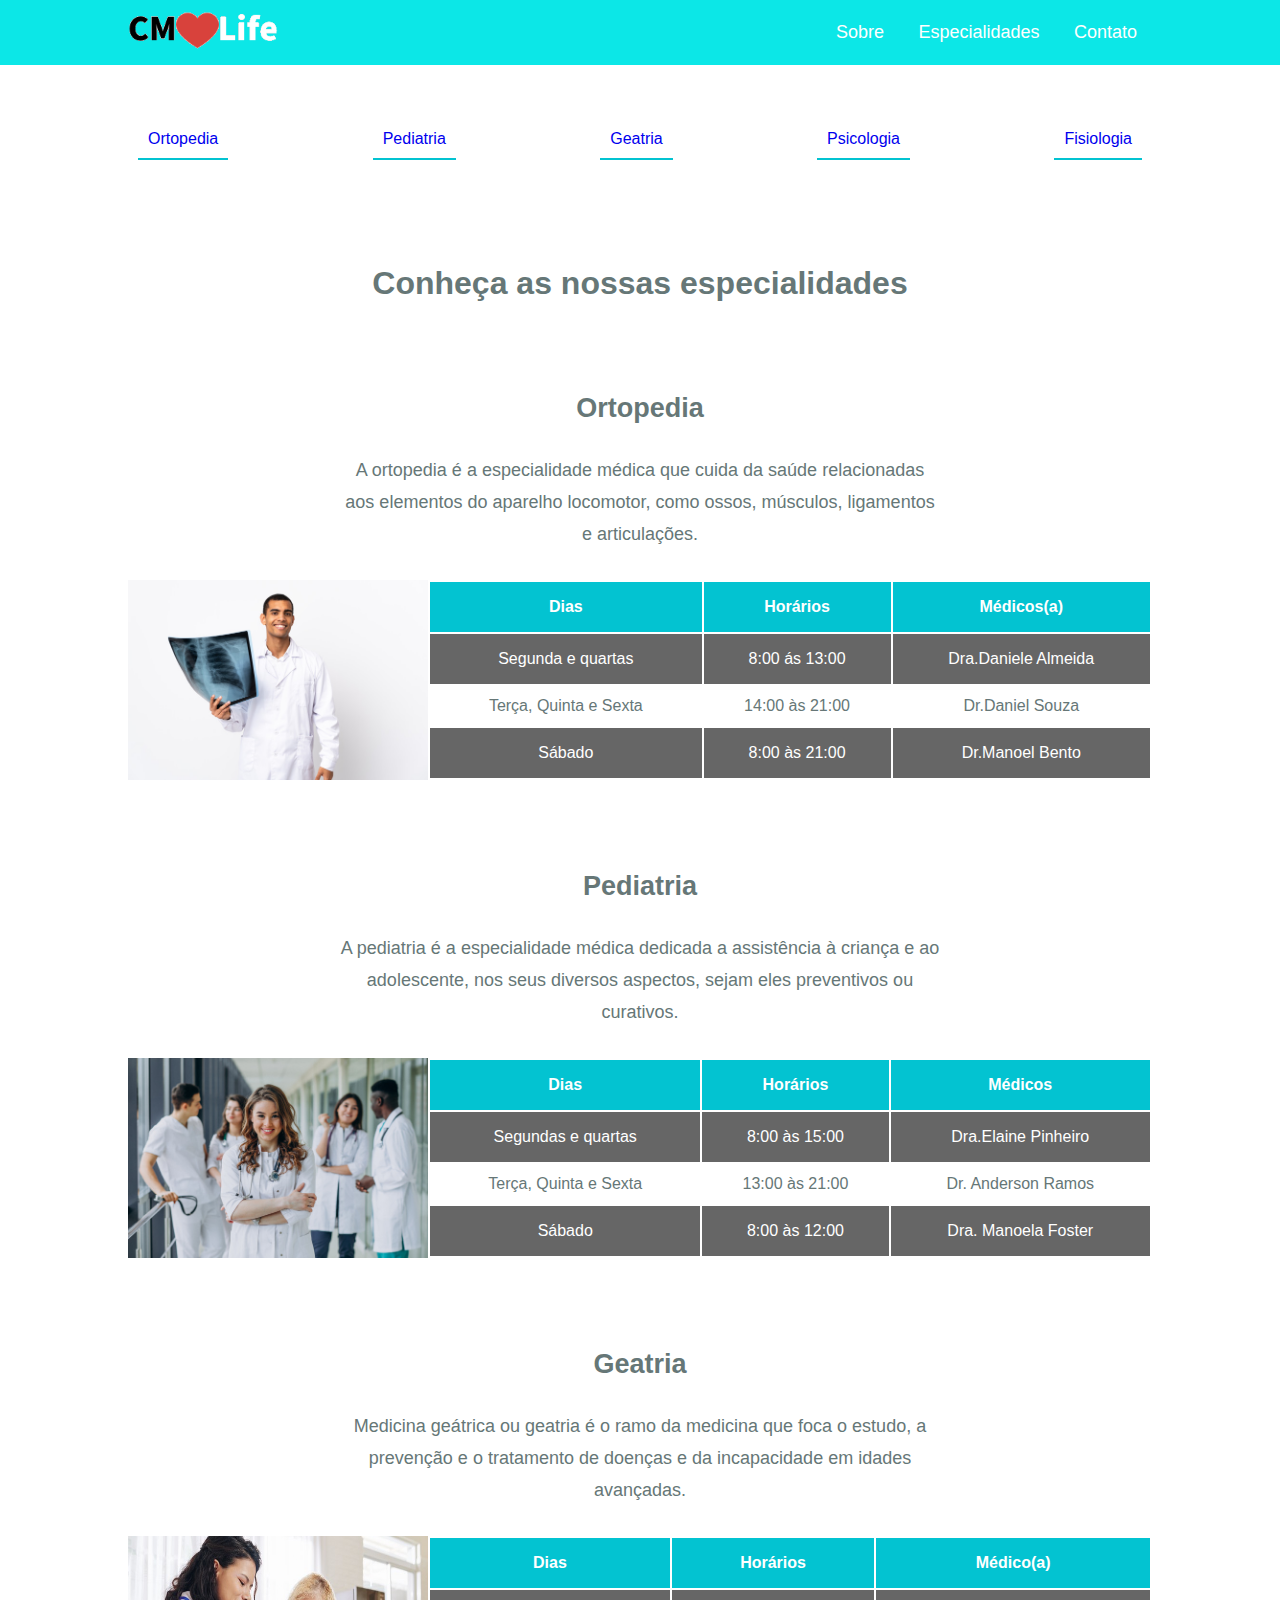
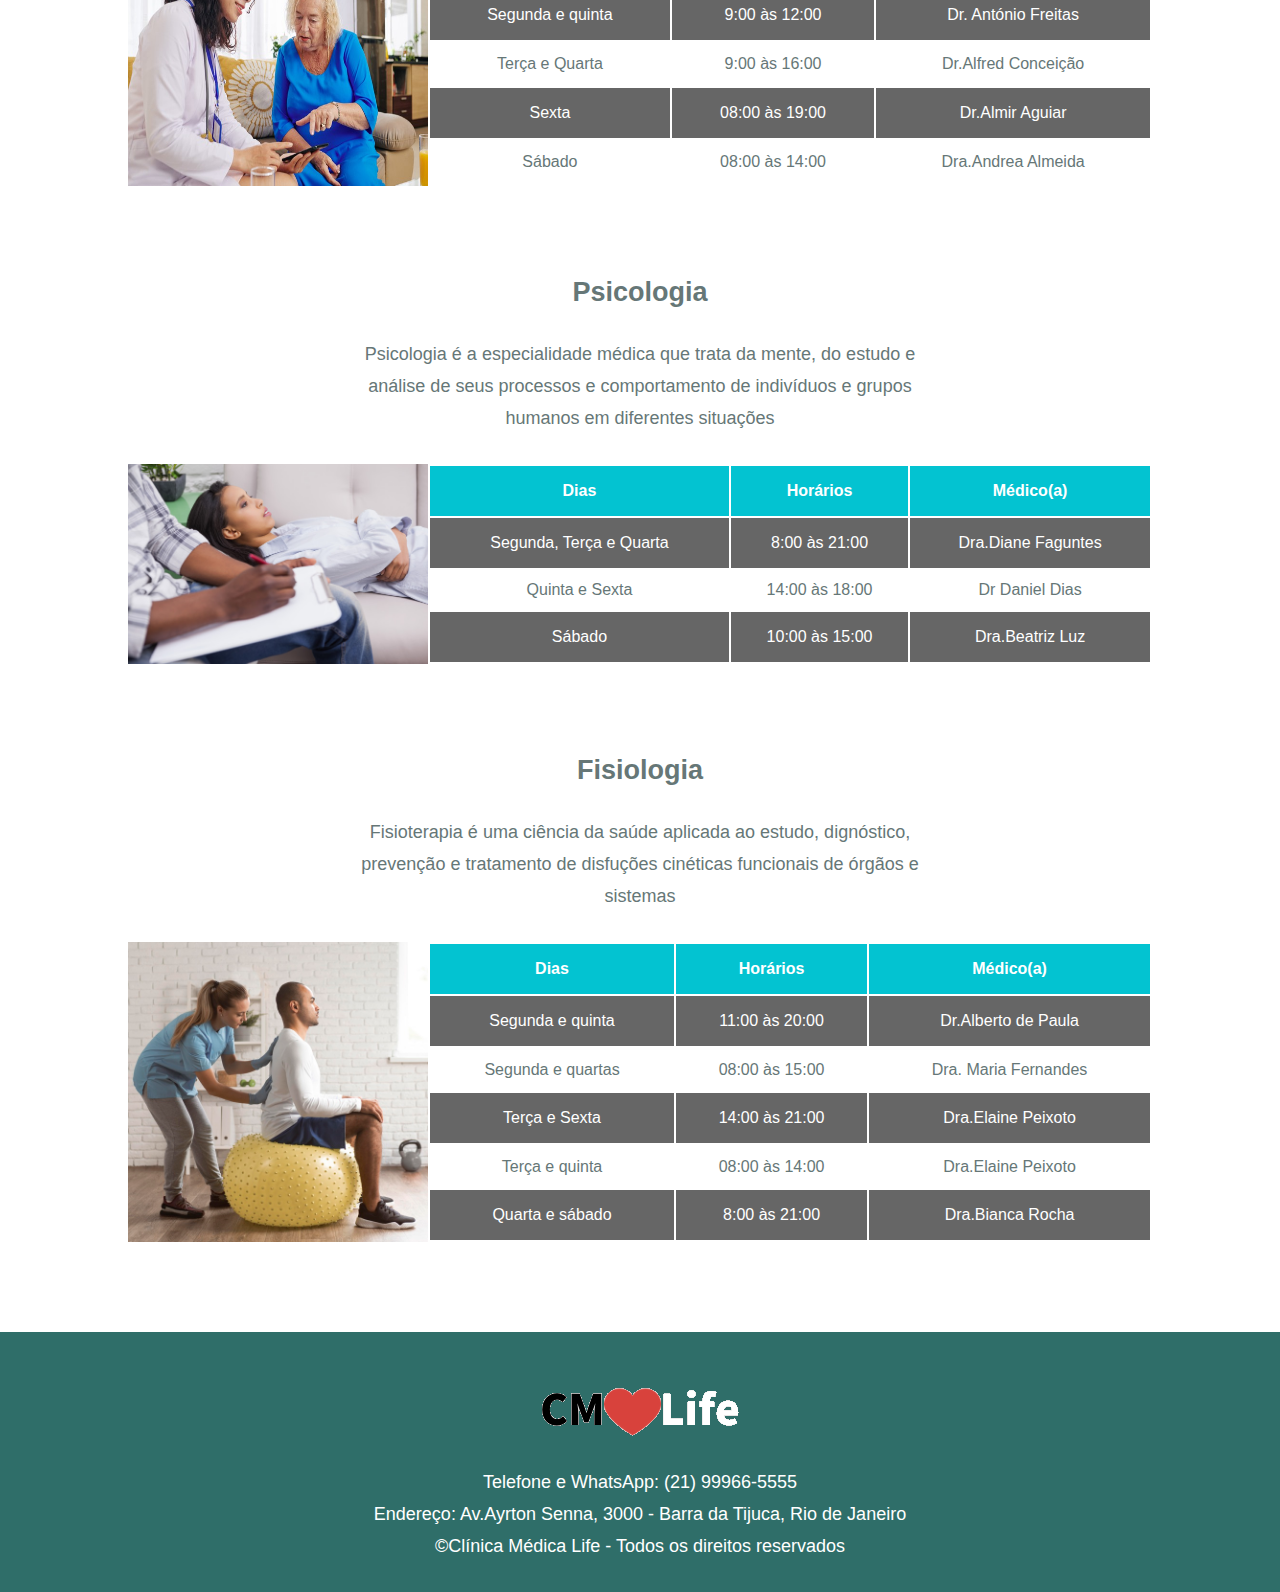
==== commit 302d7e85: "Alterei fisioterapia para fisiologia por que a especialidade tratada aqui é fisiologia e não fisiote" ====
--- a/especialidade.html
+++ b/especialidade.html
@@ -177,9 +177,9 @@
             </table>
             </div>       
         </section>
-        <section class="secao_limitada" id="fisioterapia">
-            <div class="ortopedias">
-                <h2>Fisioterapia</h2>
+        <section class="secao_limitada" id="fisiologia">
+            <div class="ortopedias">
+                <h2>Fisiologia</h2>
                 <p>Fisioterapia é uma ciência da saúde aplicada ao estudo, dignóstico, prevenção e tratamento de disfuções cinéticas funcionais de órgãos e sistemas</p>
             </div>
             <div class="sobre_atendimento atendimento">
--- a/css/especialidade.css
+++ b/css/especialidade.css
@@ -65,9 +65,8 @@
 
 table {
     height: 200px;
-    width: 710px;
+    width: 724px;
     text-align: center;
-    margin-left: 15px;
 }
 
 thead {
